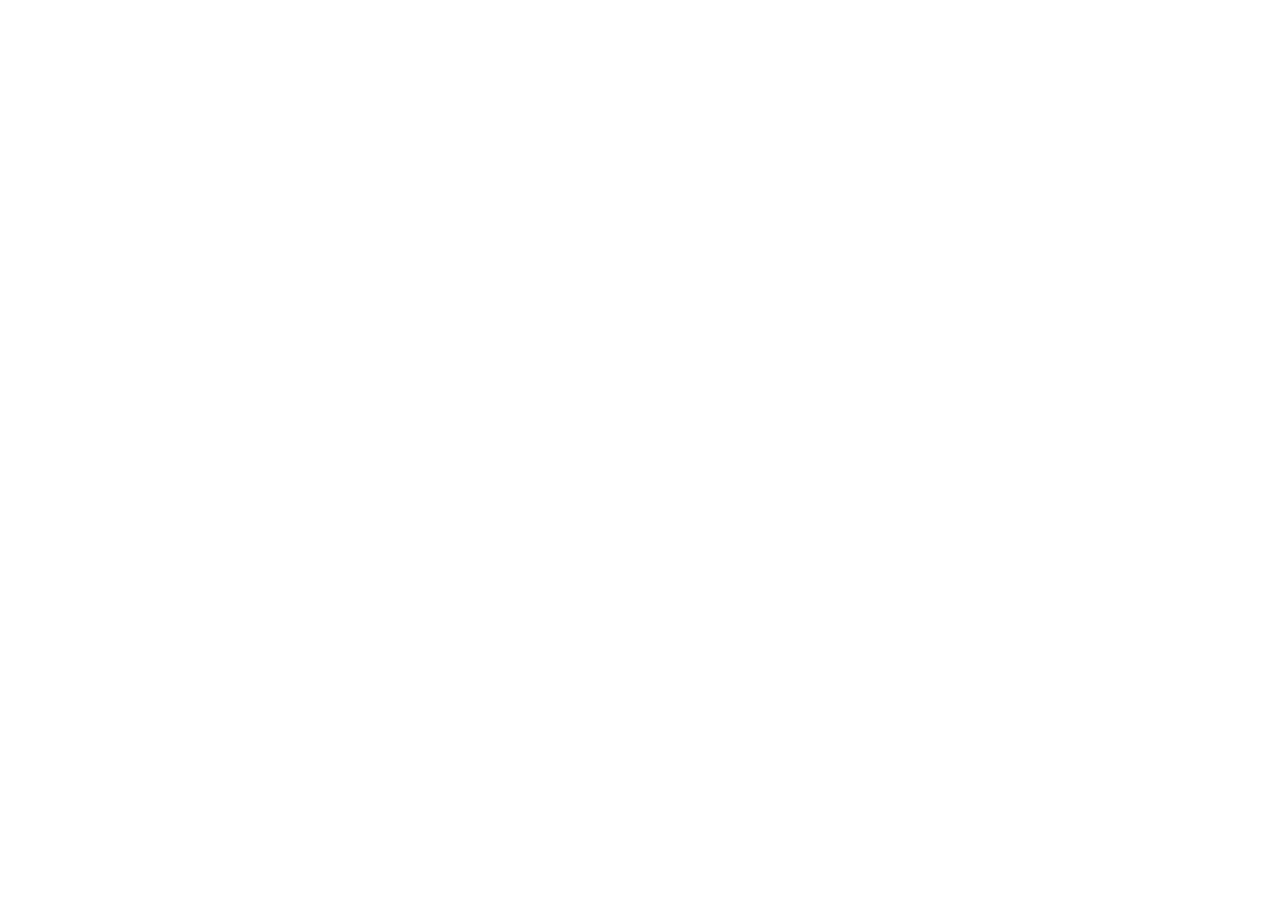
==== index.html @ c3a3d32c "Renamed currency.html to index.html" ====
<!DOCTYPE html>
<html lang="en">

<head>
    <meta charset="UTF-8">
    <meta name="viewport" content="width=device-width, initial-scale=1.0">
    <title>Document</title>
    <link rel="stylesheet" href="mystyle.css">
</head>

<body>
    <form>

    </form>
</body>

</html>
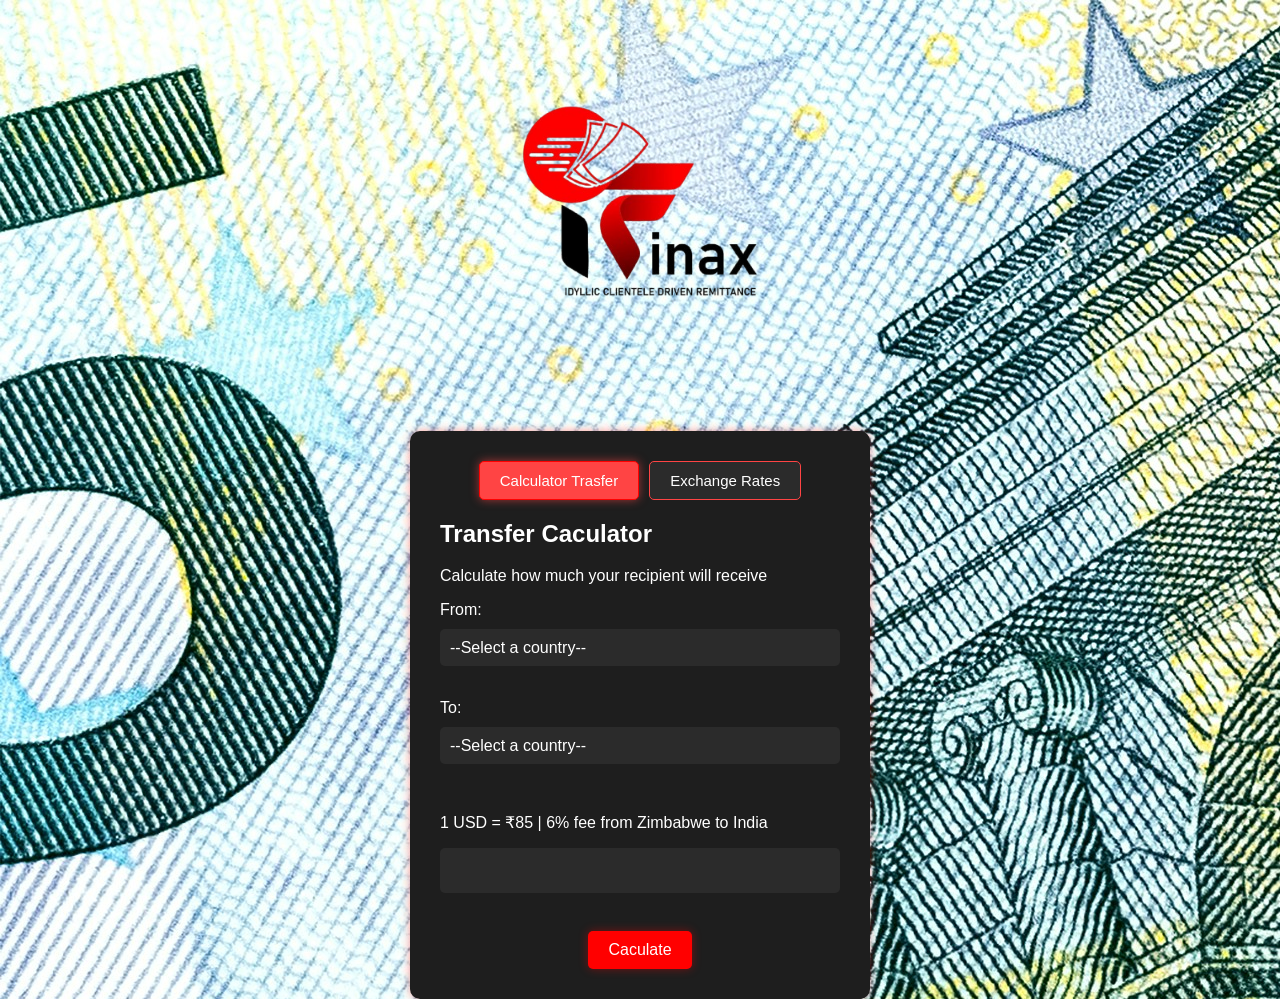
==== commit b53c8814: "updated code and add new phot" ====
--- a/index.html
+++ b/index.html
@@ -4,13 +4,49 @@
 <head>
     <meta charset="UTF-8">
     <meta name="viewport" content="width=device-width, initial-scale=1.0">
-    <title>Document</title>
+    <title>corrency-coverter</title>
     <link rel="stylesheet" href="mystyle.css">
 </head>
 
 <body>
+    <header>
+        <img src="2-removebg-preview.png" alt="logo" class="logo">
+    </header>
     <form>
+        <div class="container">
+            <div class="converter-box">
+                <div class="tabs">
+                    <button class="tab-button active">Calculator Trasfer</button>
+                    <button class="tab-button">Exchange Rates</button>
+                </div>
 
+
+                <h2>Transfer Caculator</h2>
+                <p>Calculate how much your recipient will receive</p>
+
+                <label for="from">From:</label><br>
+                <select id="from-country">
+                    <option value="">--Select a country--</option>
+                    <option value="zimbabwe">Zimbabwe</option>
+                    <option value="south africa">South Africa</option>
+                    <option value="nigeria">Nigeria</option>
+                    <option value="malawi">Malawi</option>
+                </select><br><br>
+
+                <label for="to">To:</label><br>
+                <select id="to-country">
+                    <option value="">--Select a country--</option>
+                    <option value="india">India</option>
+                    <option value="china">China</option>
+                    <option value="philippness">Philippnes</option>
+                </select><br><br>
+                <p>1 USD = ₹85 | 6% fee from Zimbabwe to India</p>
+
+                <input type="number" id="number-button" required><br><br>
+                <button type="button" class="caculate-button">Caculate</button>
+            </div>
+
+        </div>
     </form>
 </body>
 
--- a/mystyle.css
+++ b/mystyle.css
@@ -0,0 +1,134 @@
+body {
+    background: url(3.jpg);
+    background-color: #ffffff;
+    color: white;
+    font-family: Arial, sans-serif;
+    margin: 0;
+    height: 100vh;
+    display: flex;
+    flex-direction: column;
+    align-items: center;
+    justify-content: center;
+}
+
+header {
+    text-align: center;
+    margin-bottom: 20px;
+}
+
+.logo {
+    width: 100%;
+    max-width: 400px;
+    height: auto;
+    display: block;
+    margin: 0 auto;
+    margin-bottom: 10px;
+    margin-top: 100px;
+    border-radius: 10px;
+}
+
+.converter-box {
+    background-color: #1e1e1e;
+    padding: 30px;
+    border-radius: 10px;
+    width: 400px;
+    text-align: left;
+    box-shadow: 0 0 10px rgba(255, 0, 0, 0.4);
+}
+
+.tabs {
+    display: flex;
+    justify-content: center;
+    gap: 10px;
+    margin-bottom: 20px;
+}
+
+.tab-button {
+    background-color: #2b2b2b;
+    color: white;
+    border: 1px solid #ff4444;
+    padding: 10px 20px;
+    border-radius: 5px;
+    font-size: 15px;
+    cursor: pointer;
+    transition: all 0.3s ease;
+}
+
+.tab-button:hover {
+    background-color: #ff4444;
+    color: white;
+    transform: scale(1.05);
+}
+
+.tab-button.active {
+    background-color: #ff4444;
+    color: white;
+    border: 1px solid #ff0000;
+    box-shadow: 0 0 10px rgba(255, 68, 68, 0.6);
+}
+
+#from-country,
+#to-country {
+    width: 100%;
+    padding: 10px;
+    border-radius: 5px;
+    border: none;
+    background-color: #2b2b2b;
+    color: white;
+    margin-bottom: 15px;
+    margin-top: 10px;
+    font-size: 16px;
+    appearance: none;
+    -webkit-appearance: none;
+    box-sizing: border-box;
+    transition: all 0.3s ease;
+}
+
+#from-country:focus,
+#to-country:focus {
+    background-color: #444;
+    color: #ff4444;
+    outline: none;
+    border: 1px solid #ff4444;
+}
+
+option {
+    background-color: #2b2b2b;
+    color: white;
+}
+
+option:checked,
+option:hover {
+    background-color: #ff4444;
+    color: white;
+}
+
+#number-button {
+    width: 100%;
+    padding: 15px;
+    border: none;
+    border-radius: 5px;
+    box-sizing: border-box;
+    background-color: #2b2b2b;
+    color: #ffffff;
+}
+
+.caculate-button {
+    display: block;
+    margin: 20px auto 0;
+    padding: 10px 20px;
+    border: none;
+    background-color: red;
+    color: #ffffff;
+    border-radius: 5px;
+    font-size: 16px;
+    cursor: pointer;
+    box-shadow: 0 0 10px rgba(255, 0, 0, 0.4);
+    transition: all o.3s ease;
+}
+
+.caculate-button:hover {
+    background-color: #e60000;
+    transform: scale(1.05);
+    box-shadow: 0 0 20px rgba(255, 0, 0, 0.8);
+}
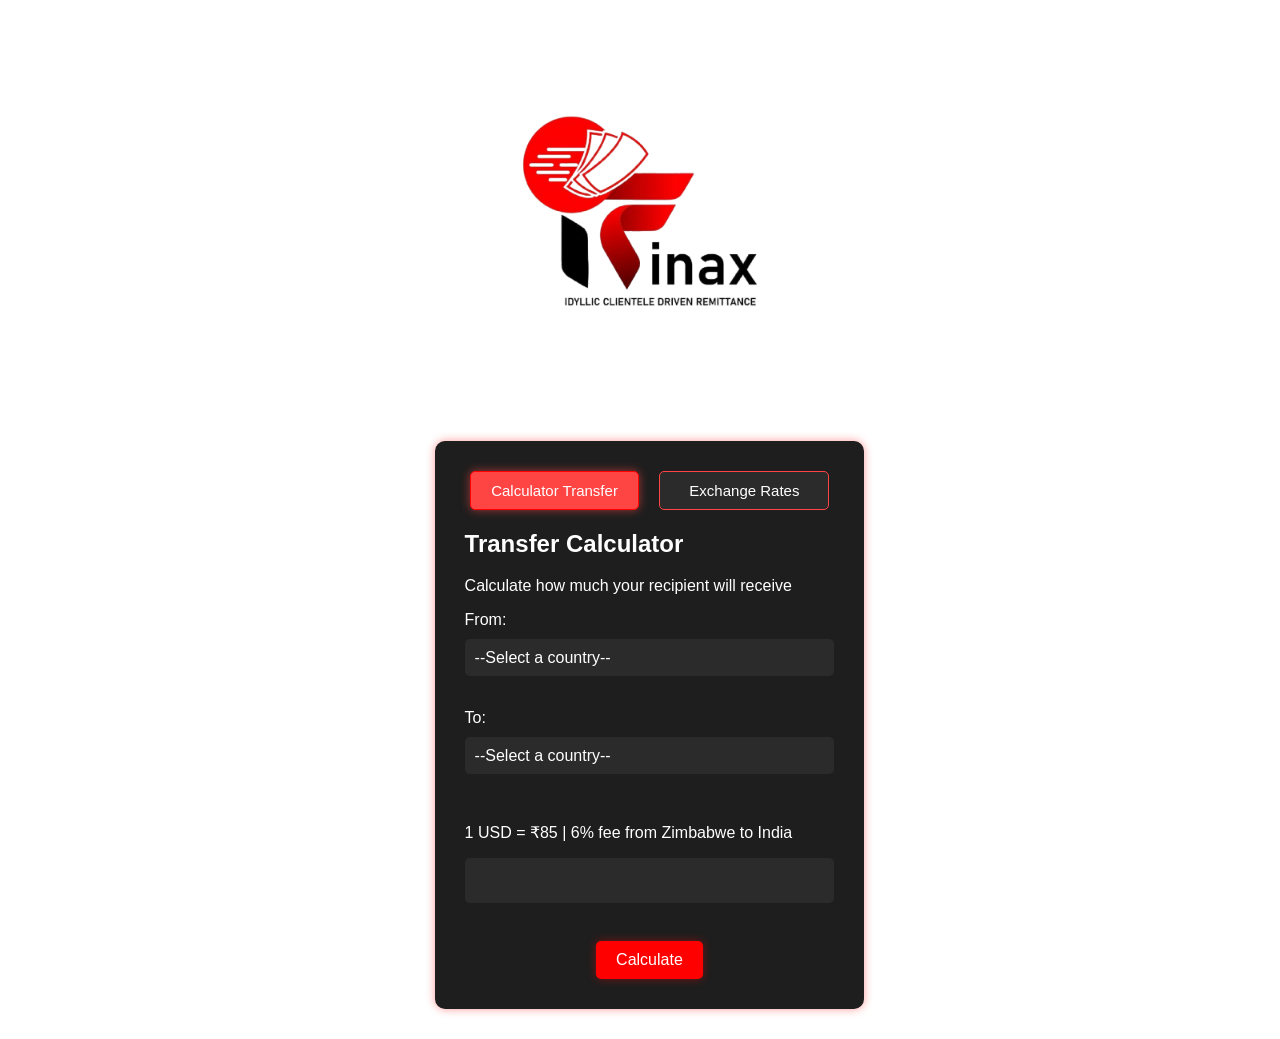
==== commit 02da4965: "Rename folder and update project" ====
--- a/index.html
+++ b/index.html
@@ -4,7 +4,7 @@
 <head>
     <meta charset="UTF-8">
     <meta name="viewport" content="width=device-width, initial-scale=1.0">
-    <title>corrency-coverter</title>
+    <title>currency-converter</title>
     <link rel="stylesheet" href="mystyle.css">
 </head>
 
@@ -16,15 +16,15 @@
         <div class="container">
             <div class="converter-box">
                 <div class="tabs">
-                    <button class="tab-button active">Calculator Trasfer</button>
+                    <button class="tab-button active">Calculator Transfer</button>
                     <button class="tab-button">Exchange Rates</button>
                 </div>
 
 
-                <h2>Transfer Caculator</h2>
+                <h2>Transfer Calculator</h2>
                 <p>Calculate how much your recipient will receive</p>
 
-                <label for="from">From:</label><br>
+                <label for="from-country">From:</label><br>
                 <select id="from-country">
                     <option value="">--Select a country--</option>
                     <option value="zimbabwe">Zimbabwe</option>
@@ -33,17 +33,17 @@
                     <option value="malawi">Malawi</option>
                 </select><br><br>
 
-                <label for="to">To:</label><br>
+                <label for="to-country">To:</label><br>
                 <select id="to-country">
                     <option value="">--Select a country--</option>
                     <option value="india">India</option>
                     <option value="china">China</option>
-                    <option value="philippness">Philippnes</option>
+                    <option value="philippines">Philippines</option>
                 </select><br><br>
                 <p>1 USD = ₹85 | 6% fee from Zimbabwe to India</p>
 
                 <input type="number" id="number-button" required><br><br>
-                <button type="button" class="caculate-button">Caculate</button>
+                <button type="button" class="caculate-button">Calculate</button>
             </div>
 
         </div>
--- a/mystyle.css
+++ b/mystyle.css
@@ -1,9 +1,9 @@
 body {
-    background: url(3.jpg);
     background-color: #ffffff;
     color: white;
-    font-family: Arial, sans-serif;
+    font-family: 'poppins', sans-serif;
     margin: 0;
+    padding: 0;
     height: 100vh;
     display: flex;
     flex-direction: column;
@@ -17,33 +17,39 @@
 }
 
 .logo {
+    padding-top: 50px;
+    justify-content: center;
     width: 100%;
     max-width: 400px;
     height: auto;
     display: block;
-    margin: 0 auto;
+    margin: 20px auto 10px;
     margin-bottom: 10px;
     margin-top: 100px;
     border-radius: 10px;
 }
 
 .converter-box {
+    max-width: 400px;
+    width: 90%;
+    margin: 0 auto 30px;
     background-color: #1e1e1e;
     padding: 30px;
     border-radius: 10px;
-    width: 400px;
     text-align: left;
     box-shadow: 0 0 10px rgba(255, 0, 0, 0.4);
 }
 
 .tabs {
     display: flex;
-    justify-content: center;
+    justify-content: space-between;
     gap: 10px;
     margin-bottom: 20px;
 }
 
 .tab-button {
+    flex: 1;
+    background: transparent;
     background-color: #2b2b2b;
     color: white;
     border: 1px solid #ff4444;
@@ -52,6 +58,8 @@
     font-size: 15px;
     cursor: pointer;
     transition: all 0.3s ease;
+    margin: 0 5px;
+    font-weight: 500;
 }
 
 .tab-button:hover {
@@ -124,11 +132,36 @@
     font-size: 16px;
     cursor: pointer;
     box-shadow: 0 0 10px rgba(255, 0, 0, 0.4);
-    transition: all o.3s ease;
+    transition: all 0.3s ease;
 }
 
 .caculate-button:hover {
     background-color: #e60000;
     transform: scale(1.05);
     box-shadow: 0 0 20px rgba(255, 0, 0, 0.8);
+}
+
+@media(max-width:600px) {
+    body {
+        flex-direction: column;
+        padding: 20px;
+    }
+    .converter-box {
+        width: 95%;
+        padding: 15px;
+    }
+    .tab-button {
+        font-size: 14px;
+        padding: 8px 12px;
+    }
+    .logo {
+        max-width: 250px;
+        margin-top: 50px;
+    }
+    #from-country,
+    #to-country {
+        width: 100%;
+        font-size: 14px;
+        padding: 10px;
+    }
 }
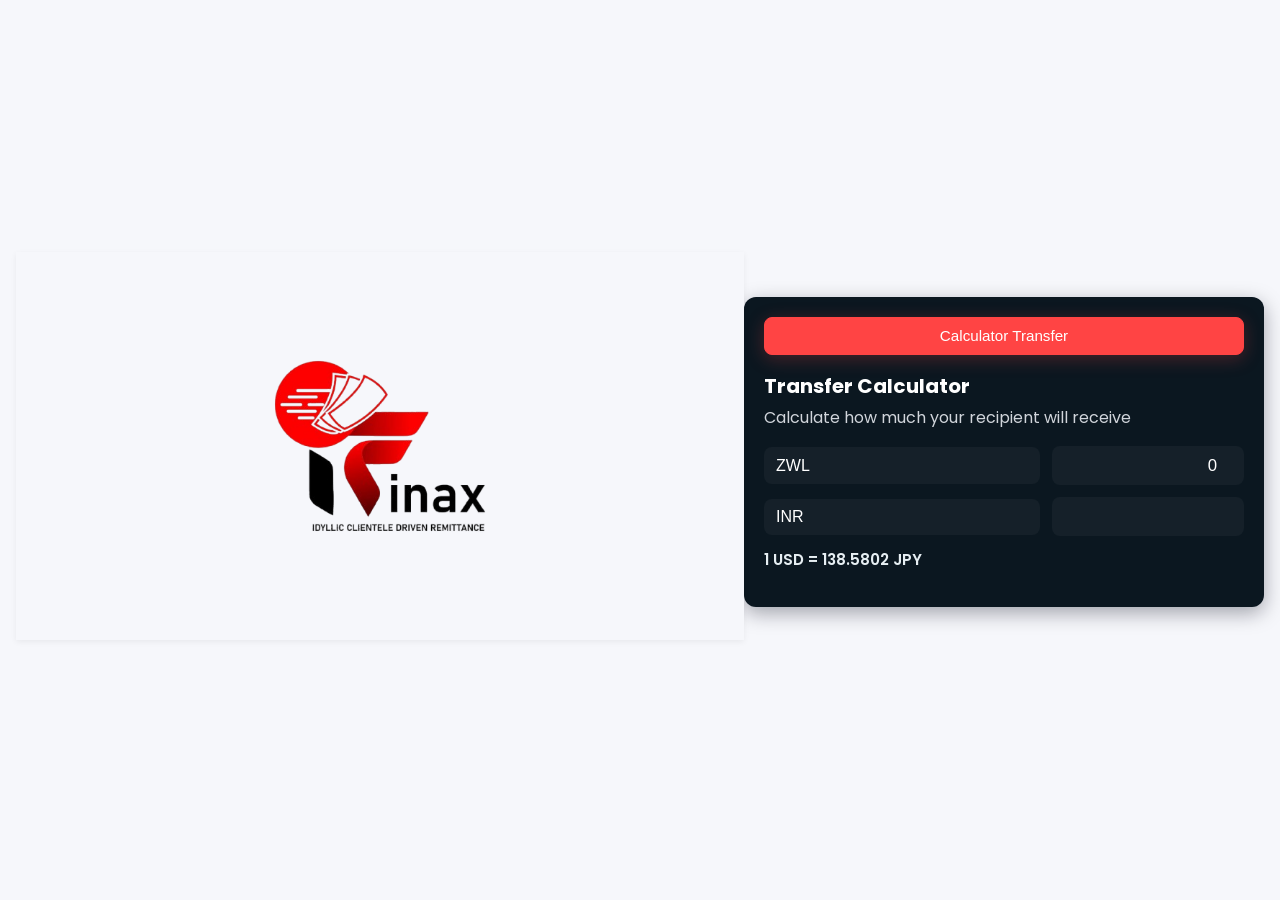
==== commit 6d4568b0: "updating and  adding javascript" ====
--- a/index.html
+++ b/index.html
@@ -12,42 +12,60 @@
     <header>
         <img src="2-removebg-preview.png" alt="logo" class="logo">
     </header>
-    <form>
-        <div class="container">
-            <div class="converter-box">
-                <div class="tabs">
-                    <button class="tab-button active">Calculator Transfer</button>
-                    <button class="tab-button">Exchange Rates</button>
-                </div>
+
+    <div class="converter-box">
+        <div class="tabs">
+            <button class="tab-button active">Calculator Transfer</button>
+
+        </div>
 
 
-                <h2>Transfer Calculator</h2>
-                <p>Calculate how much your recipient will receive</p>
+        <h2>Transfer Calculator</h2>
+        <p>Calculate how much your recipient will receive</p>
 
-                <label for="from-country">From:</label><br>
-                <select id="from-country">
-                    <option value="">--Select a country--</option>
-                    <option value="zimbabwe">Zimbabwe</option>
-                    <option value="south africa">South Africa</option>
-                    <option value="nigeria">Nigeria</option>
-                    <option value="malawi">Malawi</option>
-                </select><br><br>
+        <div class="currency-container">
+            <select id="currency-first">
+                    <option value="EUR">EUR</option>
+                    <option value="USD">USD</option>
+                    <option value="INR">INR</option>
+                    <option value="ZWL" selected>ZWL</option>
+                    <option value="ZAR">ZAR</option>
+                    <option value="NGN">NGN</option>
+                    <option value="MWK">MWK</option>
+                    <option value="KES">KES</option>
+                    <option value="GHS">GHS</option>
+                    <option value="GBP">GBP</option>
+                    <option value="CAD">CAD</option>
+                    <option value="AUD">AUD</option>
+                    <option value="JPY">JPY</option>
+                </select>
+            <input type="number" id="worth-first" value="0" min="0">
+        </div>
 
-                <label for="to-country">To:</label><br>
-                <select id="to-country">
-                    <option value="">--Select a country--</option>
-                    <option value="india">India</option>
-                    <option value="china">China</option>
-                    <option value="philippines">Philippines</option>
-                </select><br><br>
-                <p>1 USD = ₹85 | 6% fee from Zimbabwe to India</p>
+        <div class="currency-container">
+            <select id="currency-second">
+                    <option value="EUR">EUR</option>
+                    <option value="USD">USD</option>
+                    <option value="INR" selected>INR</option>
+                    <option value="ZWL">ZWL</option>
+                    <option value="ZAR">ZAR</option>
+                    <option value="NGN">NGN</option>
+                    <option value="MWK">MWK</option>
+                    <option value="KES">KES</option>
+                    <option value="GHS">GHS</option>
+                    <option value="GBP">GBP</option>
+                    <option value="CAD">CAD</option>
+                    <option value="AUD">AUD</option>
+                    <option value="JPY">JPY</option>
+                </select>
+            <input type="number" id="worth-second" disabled>
+        </div>
 
-                <input type="number" id="number-button" required><br><br>
-                <button type="button" class="caculate-button">Calculate</button>
-            </div>
+        <p class="exchange-rate" id="exchange-rate"> 1 USD = 138.5802 JPY </p>
 
-        </div>
-    </form>
+
+    </div>
+    <script src="index.js"></script>
 </body>
 
 </html>
--- a/mystyle.css
+++ b/mystyle.css
@@ -1,167 +1,182 @@
+@import url('https://fonts.googleapis.com/css2?family=Poppins:wght@400;500;600&display=swap');
+:root {
+    --bg: #f6f7fb;
+    --card: #0b1720;
+    --accent: #ff4444;
+    --text: #0f1724;
+    --muted: #6b7280;
+    --input-bg: rgba(255, 255, 255, 0.04);
+}
+
+* {
+    box-sizing: border-box;
+}
+
 body {
-    background-color: #ffffff;
-    color: white;
-    font-family: 'poppins', sans-serif;
+    background-color: var(--bg);
+    color: var(--text);
+    font-family: 'Poppins', system-ui, -apple-system, "Segoe UI", Roboto, Arial, sans-serif;
     margin: 0;
-    padding: 0;
-    height: 100vh;
+    padding: 1.5rem 1rem 2rem;
+    min-height: 100vh;
     display: flex;
-    flex-direction: column;
     align-items: center;
-    justify-content: center;
+    /* start content from top so the logo sits at the top */
+    justify-content: flex-start;
+    -webkit-font-smoothing: antialiased;
+    -moz-osx-font-smoothing: grayscale;
 }
 
 header {
+    position: sticky;
+    top: 0;
+    background: var(--bg);
     text-align: center;
-    margin-bottom: 20px;
+    margin: 0;
+    padding: 0.75rem 0;
+    width: 100%;
+    z-index: 20;
+    box-shadow: 0 2px 6px rgba(2, 6, 23, 0.06);
 }
 
 .logo {
-    padding-top: 50px;
-    justify-content: center;
     width: 100%;
-    max-width: 400px;
+    max-width: 360px;
     height: auto;
     display: block;
-    margin: 20px auto 10px;
-    margin-bottom: 10px;
-    margin-top: 100px;
+    margin: 0 auto;
     border-radius: 10px;
+    /* keep the logo compact inside the header */
+    padding: 0.15rem 0;
 }
 
 .converter-box {
-    max-width: 400px;
-    width: 90%;
-    margin: 0 auto 30px;
-    background-color: #1e1e1e;
-    padding: 30px;
-    border-radius: 10px;
+    max-width: 520px;
+    width: 100%;
+    background: var(--card);
+    color: #fff;
+    padding: 1.25rem;
+    border-radius: 0.75rem;
     text-align: left;
-    box-shadow: 0 0 10px rgba(255, 0, 0, 0.4);
+    box-shadow: 0 6px 20px rgba(2, 6, 23, 0.35);
+    margin: 0.75rem auto 0;
+    /* space below header */
 }
 
 .tabs {
     display: flex;
-    justify-content: space-between;
-    gap: 10px;
-    margin-bottom: 20px;
+    gap: 0.5rem;
+    margin-bottom: 1rem;
 }
 
 .tab-button {
     flex: 1;
-    background: transparent;
-    background-color: #2b2b2b;
-    color: white;
-    border: 1px solid #ff4444;
-    padding: 10px 20px;
-    border-radius: 5px;
-    font-size: 15px;
+    background: #0f1724;
+    color: #fff;
+    border: 1px solid rgba(255, 68, 68, 0.15);
+    padding: 0.6rem 0.75rem;
+    border-radius: 0.5rem;
+    font-size: 0.95rem;
     cursor: pointer;
-    transition: all 0.3s ease;
-    margin: 0 5px;
+    transition: transform 0.2s ease, background 0.2s ease;
     font-weight: 500;
 }
 
 .tab-button:hover {
-    background-color: #ff4444;
-    color: white;
-    transform: scale(1.05);
+    transform: scale(1.03);
+    background: var(--accent);
 }
 
 .tab-button.active {
-    background-color: #ff4444;
-    color: white;
-    border: 1px solid #ff0000;
-    box-shadow: 0 0 10px rgba(255, 68, 68, 0.6);
+    background: var(--accent);
+    border-color: var(--accent);
+    box-shadow: 0 4px 18px rgba(255, 68, 68, 0.25);
 }
 
-#from-country,
-#to-country {
-    width: 100%;
-    padding: 10px;
-    border-radius: 5px;
-    border: none;
-    background-color: #2b2b2b;
-    color: white;
-    margin-bottom: 15px;
-    margin-top: 10px;
-    font-size: 16px;
+h2 {
+    margin: 0 0 0.25rem;
+    font-size: 1.25rem;
+    color: #fff;
+}
+
+p {
+    margin: 0 0 1rem;
+    color: #d1d5db;
+}
+
+.currency-container {
+    display: flex;
+    gap: 0.75rem;
+    align-items: center;
+    margin-bottom: 0.75rem;
+}
+
+.currency-container select,
+.currency-container input {
     appearance: none;
     -webkit-appearance: none;
-    box-sizing: border-box;
-    transition: all 0.3s ease;
+    border: none;
+    border-radius: 0.5rem;
+    padding: 0.6rem 0.75rem;
+    background: var(--input-bg);
+    color: #fff;
+    font-size: 1rem;
 }
 
-#from-country:focus,
-#to-country:focus {
-    background-color: #444;
-    color: #ff4444;
-    outline: none;
-    border: 1px solid #ff4444;
+.currency-container select {
+    min-width: 140px;
+    flex: 1;
+}
+
+.currency-container input {
+    width: 40%;
+    text-align: right;
+    font-size: 1.05rem;
+}
+
+select:focus,
+input:focus {
+    outline: 3px solid rgba(255, 68, 68, 0.12);
+    outline-offset: 2px;
 }
 
 option {
-    background-color: #2b2b2b;
-    color: white;
+    background: var(--card);
+    color: #fff;
 }
 
-option:checked,
-option:hover {
-    background-color: #ff4444;
-    color: white;
+.exchange-rate {
+    font-size: 0.95rem;
+    font-weight: 600;
+    color: #e6eef2;
+    margin-top: 0.5rem;
 }
 
-#number-button {
-    width: 100%;
-    padding: 15px;
-    border: none;
-    border-radius: 5px;
-    box-sizing: border-box;
-    background-color: #2b2b2b;
-    color: #ffffff;
-}
-
-.caculate-button {
-    display: block;
-    margin: 20px auto 0;
-    padding: 10px 20px;
-    border: none;
-    background-color: red;
-    color: #ffffff;
-    border-radius: 5px;
-    font-size: 16px;
-    cursor: pointer;
-    box-shadow: 0 0 10px rgba(255, 0, 0, 0.4);
-    transition: all 0.3s ease;
-}
-
-.caculate-button:hover {
-    background-color: #e60000;
-    transform: scale(1.05);
-    box-shadow: 0 0 20px rgba(255, 0, 0, 0.8);
-}
-
-@media(max-width:600px) {
+@media (max-width: 600px) {
     body {
-        flex-direction: column;
-        padding: 20px;
+        padding: 1rem;
     }
     .converter-box {
-        width: 95%;
-        padding: 15px;
+        padding: 1rem;
+    }
+    .currency-container {
+        flex-direction: column;
+        align-items: stretch;
+    }
+    .currency-container select,
+    .currency-container input {
+        width: 100%;
+        font-size: 1rem;
+    }
+    .tabs {
+        gap: 0.5rem;
     }
     .tab-button {
-        font-size: 14px;
-        padding: 8px 12px;
+        font-size: 0.92rem;
+        padding: 0.6rem;
     }
     .logo {
-        max-width: 250px;
-        margin-top: 50px;
-    }
-    #from-country,
-    #to-country {
-        width: 100%;
-        font-size: 14px;
-        padding: 10px;
+        max-width: 240px;
+        margin-bottom: 0.75rem;
     }
 }
